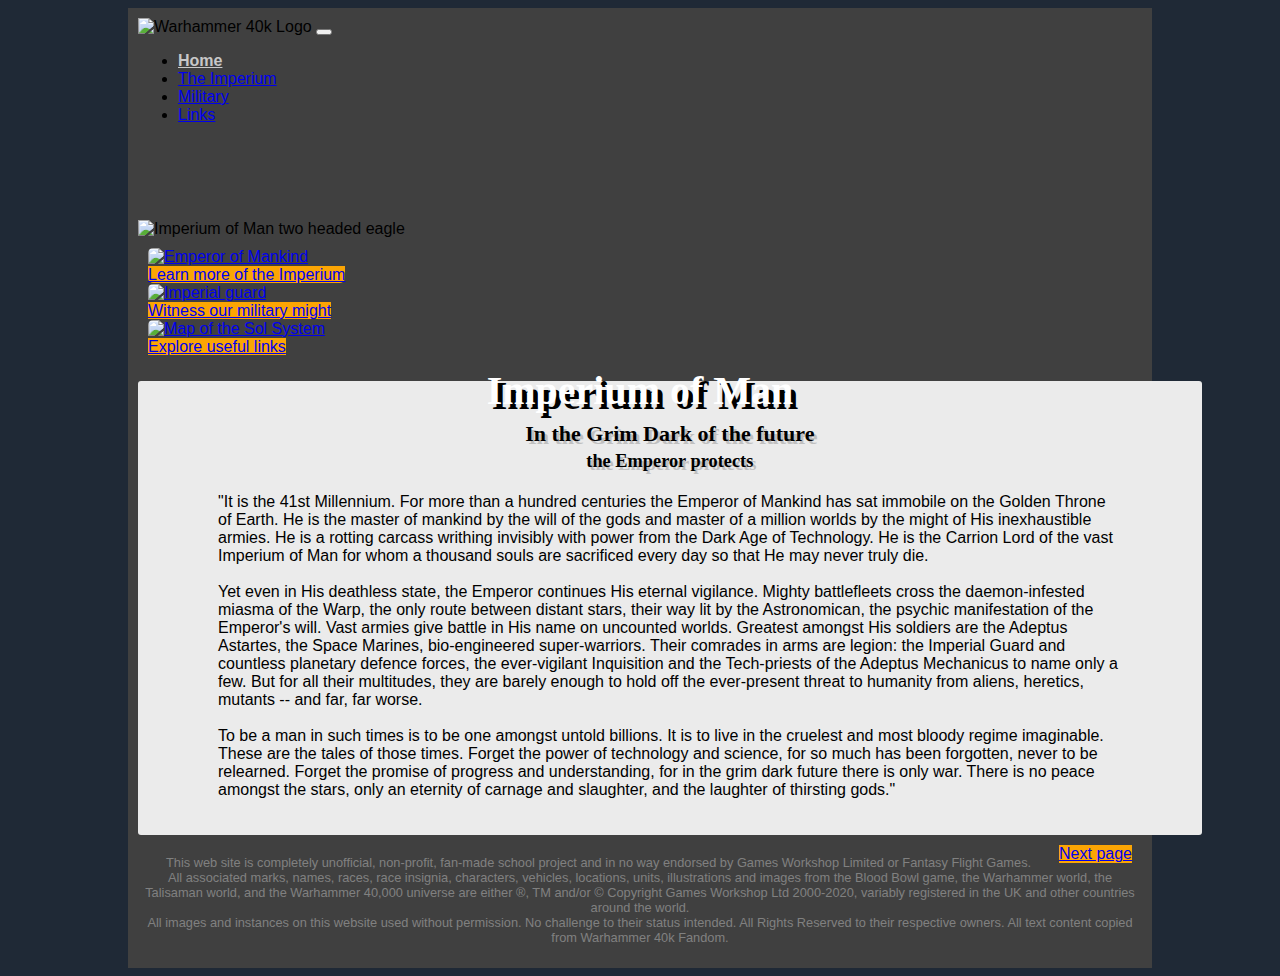
==== index.html @ da09c615 "Add files via upload" ====
<!doctype html>
<html lang="en">
<head>
    <!-- Required meta tags -->
    <meta charset="utf-8">
    <meta name="viewport" content="width=device-width, initial-scale=1, shrink-to-fit=yes">

    <!-- Bootstrap CSS -->
    <link rel="stylesheet" href="css/bootstrap.css">
	<link href="open-iconic-master/font/css/open-iconic-bootstrap.css" rel ="stylesheet">
	<link rel="stylesheet" href="styles.css">
	
	<link rel="icon" type="image/x-icon" href="images/page_icon.ico" sizes="16x16">
	<title>Home</title>
</head>

<body>

<div class="content">

	<nav class="navbar navbar-expand-lg fixed-top navbar-dark bg-dark">
		<a class="navbar-brand"><img src="images/logo_warhammer_40k2.png" class="img fluid toplogo" alt="Warhammer 40k Logo"></a>
		
		<button class="navbar-toggler" data-toggle="collapse" data-target="#collapse_target" style="margin-left: auto;">
			<span class="navbar-toggler-icon"></span>
		</button>
		
		<div class="collapse navbar-collapse" id="collapse_target">
		<ul class="navbar-nav">
			<li class="nav-item">
				<a class="nav-link" href="index.html" style="color: rgba(200,200,200);"><strong>Home</strong></a></li>
			<li class="nav-item">
				<a class="nav-link" href="page2.html">The Imperium</a></li>
			<li class="nav-item">
				<a class="nav-link" href="page3.html">Military</a></li>
			<li class="nav-item">
				<a class="nav-link" href="page4.html">Links</a></li>
		</ul>
		</div>
	</nav>
	
	<div class="relative">
		<img src="images/logo_imperium.png" class="img fluid logo" alt="Imperium of Man two headed eagle">
		<div class="absolute">
			<h1 style="font-family: customfont; color: white; font-size: 250%;">Imperium of Man</h1>
		</div>
	</div>
	
<nav>		
	<div class="container-fluid">
		<div class="row">
			<div class="col-sm-4">
				<a href="page2.html">
					<img src="images/banner_emperor.png" class="img fluid pageswitch" alt="Emperor of Mankind">
				</a>
				<br>
				<a href="page2.html" role="button" class="btn btn-primary btn-lg btn-block btnlink">Learn more of the Imperium</a>
			</div>
			<div class="col-sm-4">
				<a href="page3.html">
					<img src="images/banner_imperialguard.jpg" class="img fluid pageswitch" alt="Imperial guard">
				</a>
				<br>
				<a href="page3.html" role="button" class="btn btn-primary btn-lg btn-block">Witness our military might</a>
			</div>
			<div class="col-sm-4">
				<a href="page4.html">
					<img src="images/banner_solmap.jpg" class="img fluid pageswitch" alt="Map of the Sol System">
				</a>
				<br>
				<a href="page4.html" role="button" class="btn btn-primary btn-lg btn-block">Explore useful links</a>
			</div>
		</div>
	</div>
</nav>
	
<section>
	<h2>In the Grim Dark of the future<br>
		<small class="text-muted">the Emperor protects</small>
	</h2>
	<p> "It is the 41st Millennium. For more than a hundred centuries the Emperor of Mankind has sat immobile on the Golden Throne of Earth. 
	He is the master of mankind by the will of the gods and master of a million worlds by the might of His inexhaustible armies. 
	He is a rotting carcass writhing invisibly with power from the Dark Age of Technology. He is the Carrion Lord of the vast Imperium of 
	Man for whom a thousand souls are sacrificed every day so that He may never truly die. 
	<br><br>
	Yet even in His deathless state, the Emperor continues His eternal vigilance. Mighty battlefleets cross the daemon-infested miasma of 
	the Warp, the only route between distant stars, their way lit by the Astronomican, the psychic manifestation of the Emperor's will. 
	Vast armies give battle in His name on uncounted worlds. Greatest amongst His soldiers are the Adeptus Astartes, the Space Marines, 
	bio-engineered super-warriors. Their comrades in arms are legion: the Imperial Guard and countless planetary defence forces, 
	the ever-vigilant Inquisition and the Tech-priests of the Adeptus Mechanicus to name only a few. But for all their multitudes, 
	they are barely enough to hold off the ever-present threat to humanity from aliens, heretics, mutants -- and far, far worse. 
	<br><br>
	To be a man in such times is to be one amongst untold billions. It is to live in the cruelest and most bloody regime imaginable. 
	These are the tales of those times. Forget the power of technology and science, for so much has been forgotten, never to be relearned. 
	Forget the promise of progress and understanding, for in the grim dark future there is only war. There is no peace amongst the stars, 
	only an eternity of carnage and slaughter, and the laughter of thirsting gods."
	</p>
</section>

<nav>
	<div class="container-fluid">
		<div class="row">
			<div class="col-sm-12"><a href="page2.html" role="button" class="btn btn-primary btn-lg btnnext">Next page</a></div>
		</div>
	</div>
</nav>	

<footer>
	<p style="font-size: 80%; text-align: center;"> This web site is completely unofficial, non-profit, fan-made school project and in no way 
		endorsed by Games Workshop Limited or Fantasy Flight Games.<br> 
		All associated marks, names, races, race insignia, characters, vehicles, locations, units, illustrations and images 
		from the Blood Bowl game, the Warhammer world, the Talisaman world, and the Warhammer 40,000 universe are either ®, 
		TM and/or © Copyright Games Workshop Ltd 2000-2020, variably registered in the UK and other countries around the world. <br>
		All images and instances on this website used without permission. No challenge to their status intended. 
		All Rights Reserved to their respective owners. All text content copied from Warhammer 40k Fandom.
	</p>
</footer>
	
</div> <!-- End of content div -->

	
	
	
	
	
	<!-- Optional JavaScript -->
    <!-- jQuery first, then Popper.js, then Bootstrap JS -->
    <script src="https://code.jquery.com/jquery-3.2.1.slim.min.js" integrity="sha384-KJ3o2DKtIkvYIK3UENzmM7KCkRr/rE9/Qpg6aAZGJwFDMVNA/GpGFF93hXpG5KkN" crossorigin="anonymous"></script>
    <script src="https://cdnjs.cloudflare.com/ajax/libs/popper.js/1.12.9/umd/popper.min.js" integrity="sha384-ApNbgh9B+Y1QKtv3Rn7W3mgPxhU9K/ScQsAP7hUibX39j7fakFPskvXusvfa0b4Q" crossorigin="anonymous"></script>
    <script src="https://maxcdn.bootstrapcdn.com/bootstrap/4.0.0/js/bootstrap.min.js" integrity="sha384-JZR6Spejh4U02d8jOt6vLEHfe/JQGiRRSQQxSfFWpi1MquVdAyjUar5+76PVCmYl" crossorigin="anonymous"></script>
</body>
</html>
---- styles.css ----
/*General settings*/
@font-face	{
	font-family: customfont;
	src: url(space-marine-font/SpaceMarine-6Aoq.ttf);
}
h2, .collapsible {
  font-size: 16px;
}
@media screen and (min-width: 320px) {
  h2, .collapsible {
    font-size: calc(16px + 6 * ((100vw - 320px) / 680));
  }
  section	{
	  padding: 10px;
  }
}
@media screen and (min-width: 1000px) {
  h2, .collapsible {
    font-size: 22px;
  }
  section	{
	  padding: 20px 80px 20px 80px;
  }
} 
body {
  width: 80%;
  margin-left: auto;
  margin-right: auto;
  background-color: rgb(31,41,54);
  background-image: url(images/warhammer_bg.jpg);
  background-repeat: no-repeat;
  background-size: cover;
  background-position: center;
  background-attachment: fixed;
  font-family: Helvetica, Arial, Verdana, sans-serif;
}  
.nav-link:hover	{
	background-color: grey;
}
ul	{
	width: 100%;
	height: auto;
}
.logo	{
	width:100%;
	height: 280px;
	margin-top: 80px;
}
.relative{
	position: relative;
	width: auto;
}
.absolute	{
	position: absolute;
	top: 200px;
	width: 100%;
	text-align: center;
}
.content	{
	background-color: rgb(64, 64, 64);
	padding: 10px;
}
section	{
	border-radius: 3px;
	margin-top: 25px;
	margin-left: auto;
	margin-right: auto;
	text-align: left;
	background-color: rgb(235,235,235);
	width: 90%;
}
h1	{
	text-shadow: 5px 5px black;
}
h2	{
	font-family: customfont;
	text-align: center;
	margin-top: 20px;
	margin-bottom: 20px;
	text-shadow: 3px 3px silver;
}
footer	{
	margin-top: 20px;
	color: grey;
}
.btnnext	{
	float: right;
}
.btn-primary	{
	background-color: rgb(251, 165, 4);
	border-color: grey;
}
/*Page 1 settings*/
.pageswitch {
	width:100%;
	height: auto;
	border-top-left-radius: 5px;
	border-top-right-radius: 5px;
}
.btnlink	{
	border-radius: 0px 0px 5px 5px;
}
.container {
	margin-top: 20px;
}
.row	{
	margin:10px;
}
/*Page 2 settings*/
.big_picture	{
	float: left;
	padding-right: 15px;
	width: 40%;
}
/*Modal*/
#myimg	{
	cursor: pointer;
}
#myimg:hover{
	opacity: 0.7;
}
.modal	{
	display: none;
	position: fixed;
	z-index: 1;
	padding-top: 100px;
	left: 0;
	top: 0;
	width: 100%;
	height: 100%;
	overflow: auto;
	background-color: rgb(0,0,0);
	background-color: rgba(0,0,0,0.8);
}
.modal-content	{
	margin: auto;
	display: block;
	width: 80%;
	max-width: 1000px;
}
#caption	{
	margin: auto;
	display: block;
	width: 80%;
	max-width: 700px;
	text-align: center;
	color: white;
	padding-top: 10px;
	height: 150px;
}
.modal-content, #caption	{
	animation-name: zoom;
	animation-duration: 0.6s;
}
@keyframes zoom	{
	from {transform: scale(0)}
	to {transform: scale(1)}
}
.close	{
	position: absolute;
	top: 15px;
	right: 35px;
	color: #f1f1f1;
	font-size: 50px;
	font-weight: bold;
	transition: 0.3s;
}
.close:hover, .close:focus	{
	color: #bbb;
	text-decoration: none;
	cursor: pointer;
}

/*Modal end*/
/*Page 3 settings*/
.collapse_content	{
	display: none;
	overflow: hidden;
}
.collapsible	{
	font-family: customfont;
	text-align: center;
	padding-top: 40px;
	padding-bottom: 40px;
	text-shadow: 3px 3px silver;
	box-shadow: 0 5px 10px 0 rgba(0,0,0,0.2);
	background-color: rgb(235,235,235);
	width: 100%;
	border-radius: 3px;
	margin-bottom: 10px;
}
.collapsible:hover	{
	background-color: rgba(180,180,180,0.8);
}
.textimg {
	width:20%;
	height: auto;
	margin-right: 10px;
	margin-left: 10px;
}
.figureleft	{
	float: left;
}
.figureright	{
	float: right;
}
/*Page 4 settings*/
.jumbo	{
	text-align:left;
}
.out_link	{
	color: rgba(201, 132, 3);
}
.banner	{
	border-radius: 0px 0px 10px 10px;
	height: 100%;
	width: 100%;
	min-width: 100px;

}
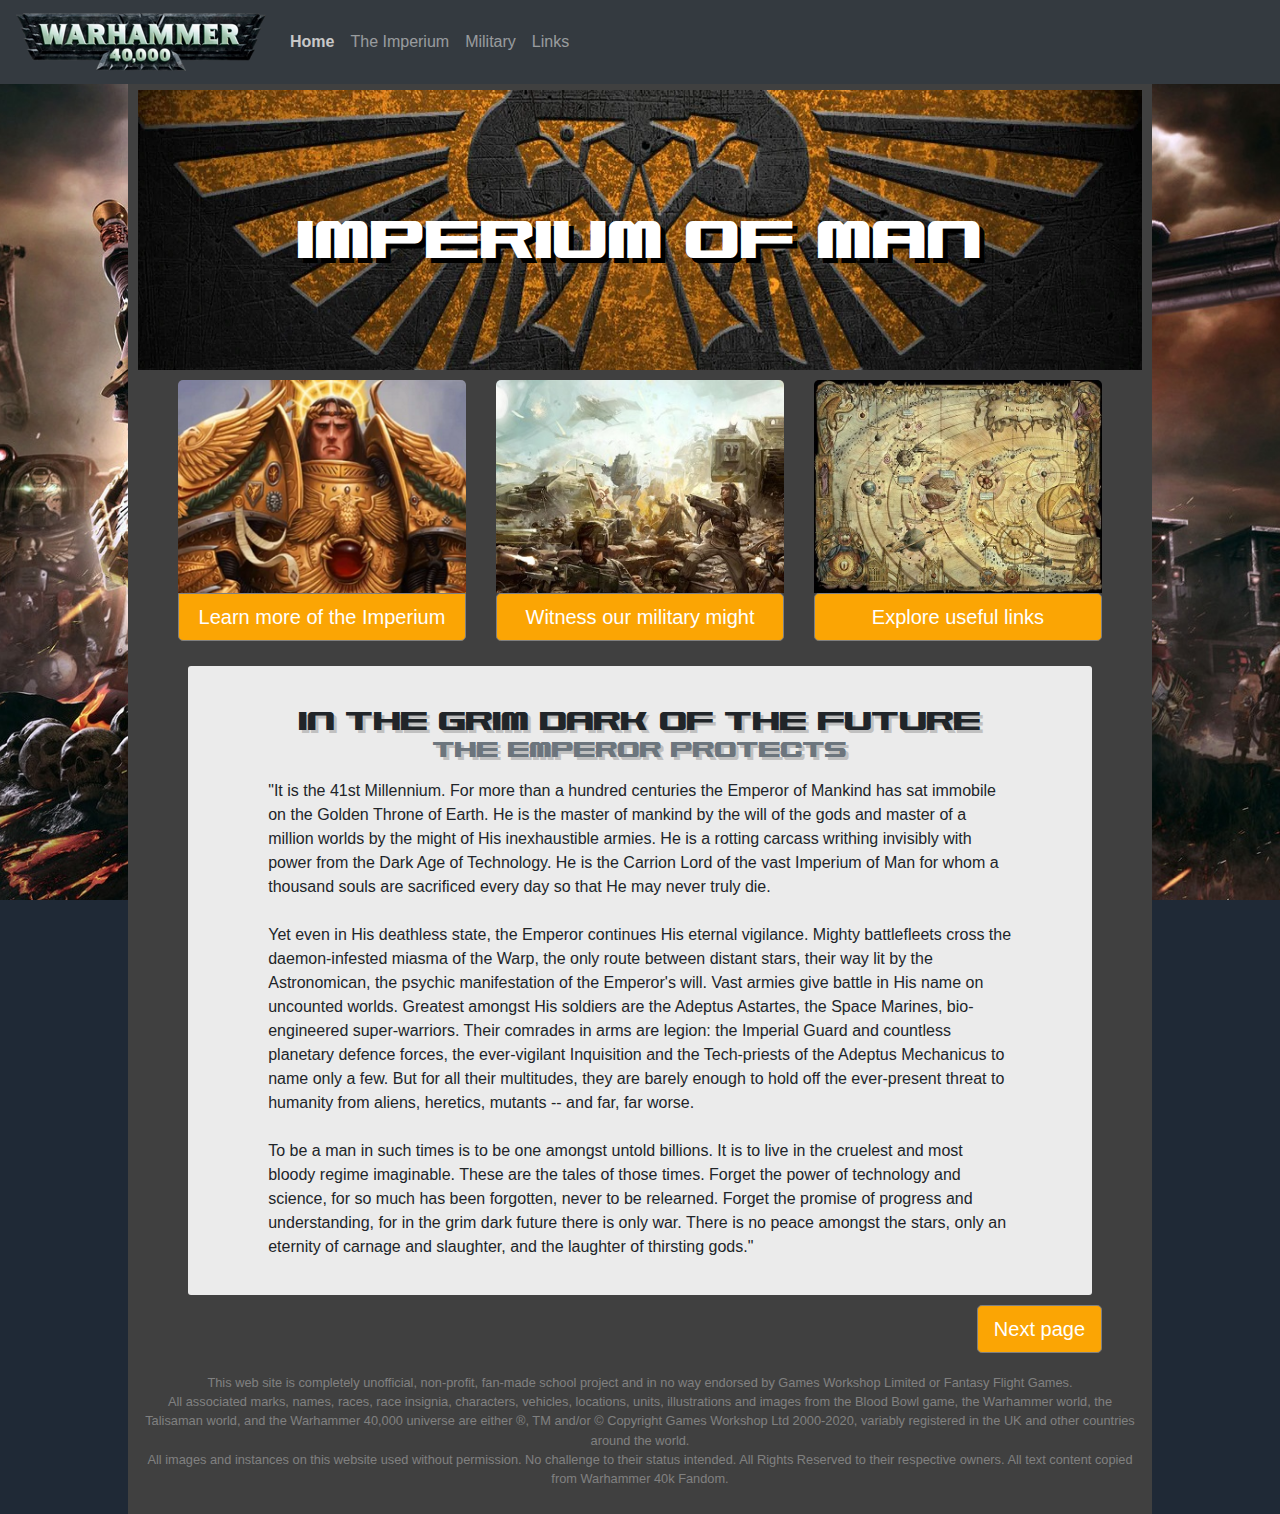
==== commit 669e6ad5: "Update index.html" ====
--- a/index.html
+++ b/index.html
@@ -42,7 +42,7 @@
 	<div class="relative">
 		<img src="images/logo_imperium.png" class="img fluid logo" alt="Imperium of Man two headed eagle">
 		<div class="absolute">
-			<h1 style="font-family: customfont; color: white; font-size: 250%;">Imperium of Man</h1>
+			<h1>Imperium of Man</h1>
 		</div>
 	</div>
 	
@@ -129,4 +129,4 @@
     <script src="https://cdnjs.cloudflare.com/ajax/libs/popper.js/1.12.9/umd/popper.min.js" integrity="sha384-ApNbgh9B+Y1QKtv3Rn7W3mgPxhU9K/ScQsAP7hUibX39j7fakFPskvXusvfa0b4Q" crossorigin="anonymous"></script>
     <script src="https://maxcdn.bootstrapcdn.com/bootstrap/4.0.0/js/bootstrap.min.js" integrity="sha384-JZR6Spejh4U02d8jOt6vLEHfe/JQGiRRSQQxSfFWpi1MquVdAyjUar5+76PVCmYl" crossorigin="anonymous"></script>
 </body>
-</html>+</html>
--- a/styles.css
+++ b/styles.css
@@ -6,10 +6,16 @@
 h2, .collapsible {
   font-size: 16px;
 }
+h1	{
+	font-size: 32px;
+}
 @media screen and (min-width: 320px) {
   h2, .collapsible {
     font-size: calc(16px + 6 * ((100vw - 320px) / 680));
   }
+  h1	{
+	  font-size: calc(32px + 6 * ((100vw - 320px) / 680));
+  }
   section	{
 	  padding: 10px;
   }
@@ -17,6 +23,9 @@
 @media screen and (min-width: 1000px) {
   h2, .collapsible {
     font-size: 22px;
+  }
+  h1	{
+	  font-size: 44px;
   }
   section	{
 	  padding: 20px 80px 20px 80px;
@@ -70,6 +79,8 @@
 	width: 90%;
 }
 h1	{
+	font-family: customfont; 
+	color: white; 
 	text-shadow: 5px 5px black;
 }
 h2	{
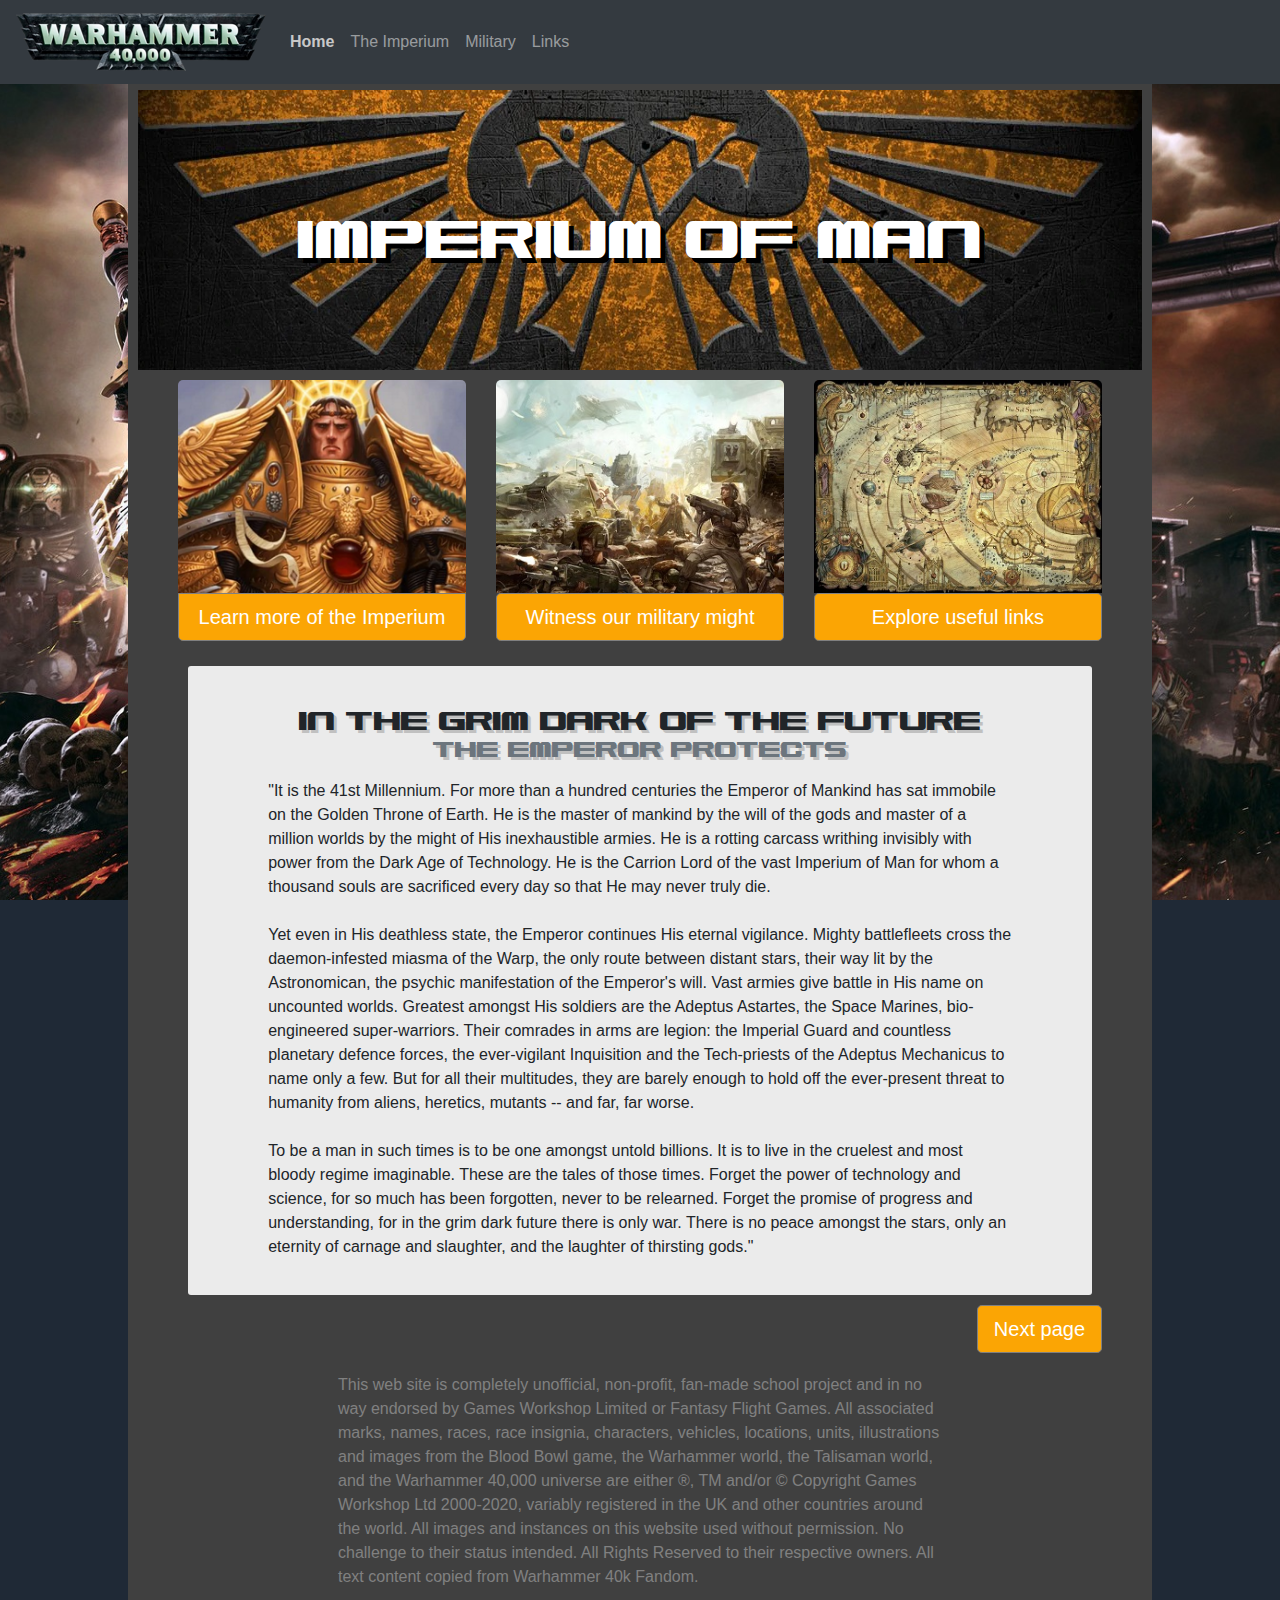
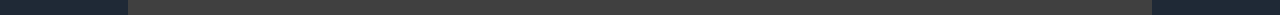
==== commit ed4a1bca: "Update index.html" ====
--- a/index.html
+++ b/index.html
@@ -106,11 +106,11 @@
 </nav>	
 
 <footer>
-	<p style="font-size: 80%; text-align: center;"> This web site is completely unofficial, non-profit, fan-made school project and in no way 
-		endorsed by Games Workshop Limited or Fantasy Flight Games.<br> 
+	<p> This web site is completely unofficial, non-profit, fan-made school project and in no way 
+		endorsed by Games Workshop Limited or Fantasy Flight Games.
 		All associated marks, names, races, race insignia, characters, vehicles, locations, units, illustrations and images 
 		from the Blood Bowl game, the Warhammer world, the Talisaman world, and the Warhammer 40,000 universe are either ®, 
-		TM and/or © Copyright Games Workshop Ltd 2000-2020, variably registered in the UK and other countries around the world. <br>
+		TM and/or © Copyright Games Workshop Ltd 2000-2020, variably registered in the UK and other countries around the world.
 		All images and instances on this website used without permission. No challenge to their status intended. 
 		All Rights Reserved to their respective owners. All text content copied from Warhammer 40k Fandom.
 	</p>
--- a/styles.css
+++ b/styles.css
@@ -93,6 +93,8 @@
 footer	{
 	margin-top: 20px;
 	color: grey;
+	margin-left: 200px;
+	margin-right: 200px;
 }
 .btnnext	{
 	float: right;
